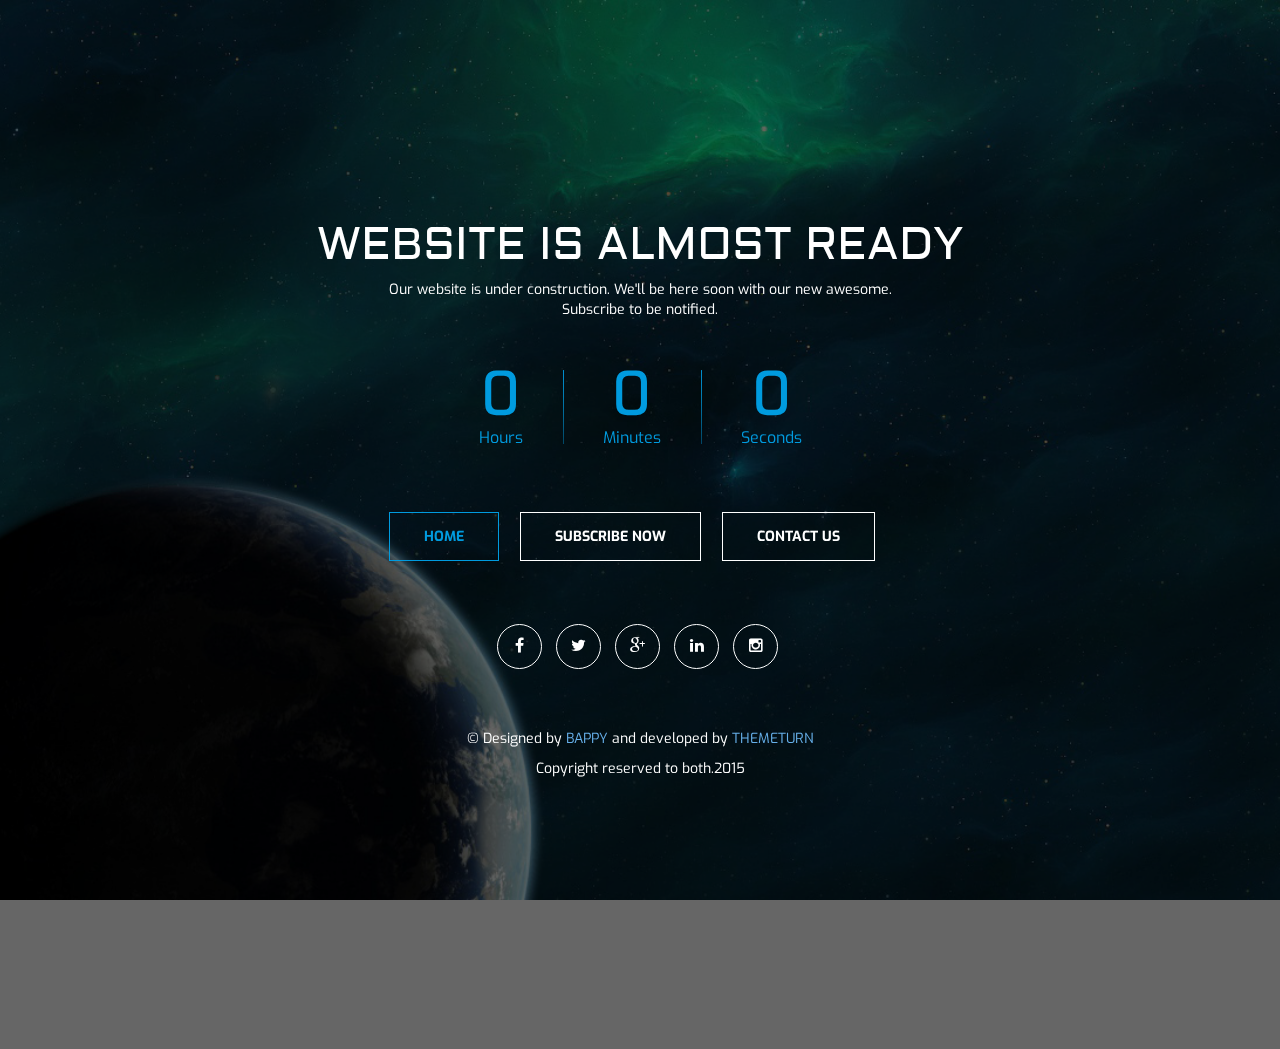
==== index.html @ 2881d331 "Initial Commit - Timer App" ====
<!DOCTYPE html>
<html lang="en">
  <head>
    <meta charset="utf-8">
    <meta http-equiv="X-UA-Compatible" content="IE=edge">
    
    <title>Timer-Coming soon page</title>

    <!-- Mobile Specific Metas
  ================================================== -->
    <meta name="viewport" content="width=device-width, initial-scale=1">

    
    <!-- CSS
  ================================================== -->
    <!-- Bootstrap -->
    <link href="assets/css/bootstrap.min.css" rel="stylesheet">
    <!-- FontAwesome -->
    <link rel="stylesheet" href="css/font-awesome.min.css">
    <!-- Animation -->
    <link rel="stylesheet" href="css/animate.css">
    <!-- Bxslider CSS -->
    <link rel="stylesheet" href="css/bxslider.css">
    <!-- Template styles-->
    <link rel="stylesheet" href="css/style.css">
    <!-- Responsive styles-->
    <link rel="stylesheet" href="css/responsive.css">

    <!-- HTML5 shim and Respond.js for IE8 support of HTML5 elements and media queries -->
    <!-- WARNING: Respond.js doesn't work if you view the page via file:// -->
    <!--[if lt IE 9]>
      <script src="https://oss.maxcdn.com/html5shiv/3.7.2/html5shiv.min.js"></script>
      <script src="https://oss.maxcdn.com/respond/1.4.2/respond.min.js"></script>
    <![endif]-->
  </head>
  <body>
    <div class="wrapper">
        <header id="header" class="parallax1">
            <div class="container">
                <div class="row ">
                    <div class="wrapper-inner text-center">
                        <div class="heading-content">
                            <h2 class="title wow bounceInLeft" >website is almost ready</h2>
                            <p class="wow bounceInRight" data-wow-delay=".3s">Our website  is under construction. We'll be here soon with our new awesome. <br> Subscribe to be notified.</p>
                       </div>
                        <!-- start timer, reference to js/countdown.js -->
                        <div id="timer" class=" wow flipInY"></div>
                        <!-- end timer -->
                        <div class="btn-container m60">
                             <a href="#" class="active wow fadeInLeft">home</a>
                             <a href="subscribe-form.html" class=" wow fadeInLeft">Subscribe now</a>
                            <a href="contact.html" class="wow fadeInRight">Contact us</a>
                        </div>
                        <ul class="list-inline socail-link">
                                <li><a href="#"><i class="fa fa-facebook wow fadeInRight" data-wow-delay=".2s"></i></a></li>
                                <li><a href="#"><i class="fa fa-twitter wow fadeInRight" data-wow-delay=".4s"></i></a></li>
                                <li><a href="#"><i class="fa fa-google-plus wow fadeInRight" data-wow-delay=".8s"></i></a></li>
                                <li><a href="#"><i class="fa fa-linkedin wow fadeInRight" data-wow-delay=".1s"></i></a></li>
                                <li><a href="#"><i class="fa fa-instagram wow fadeInRight" data-wow-delay="1.1s"></i></a></li>
                            </ul>
                       <div class="copyright text-center white">
                            <p>&copy; Designed by 
                                <a href="https://www.behance.net/towkirbappy" target="_blank">Bappy</a> and developed by 
                                <a href="https://www.behance.net/esrat91" target="_blank">Themeturn </a></p>
                            <p>Copyright reserved to both.2015 </p>
                        </div>
                    </div> <!-- wrapper-inner end -->
                </div> <!-- row end -->
            </div> <!-- container-fluid end -->
        </header>
    </div>

    <!-- jQuery (necessary for Bootstrap's JavaScript plugins) -->
    <script src="https://ajax.googleapis.com/ajax/libs/jquery/1.11.2/jquery.min.js"></script>
    <!-- Include all compiled plugins (below), or include individual files as needed -->
    <!-- Bootstrap jQuery -->
    <script src="assets/js/bootstrap.min.js"></script>
    <!-- initialize jQuery Library -->
    <script type="text/javascript" src="js/jquery.js"></script>
    <!-- Wow Animation -->
    <script type="text/javascript" src="js/wow.min.js"></script>
    <!-- Eeasing -->
    <script type="text/javascript" src="js/jquery.easing.1.3.js"></script>
    <!-- Counter -->
    <script type="text/javascript" src="js/countdown.js"></script>
    <!-- bxslider js -->
    <script src="js/jquery.bxslider.min.js"></script>
    <script src="js/jquery.backstretch.js"></script>
    <!-- Custom js -->
    <script type="text/javascript" src="js/custom.js"></script>
    <!-- Google Map API Key Source -->
    <script src="http://maps.google.com/maps/api/js?sensor=false"></script>

  </body>
</html>
---- css/bxslider.css ----
/**
 * BxSlider v4.1.2 - Fully loaded, responsive content slider
 * http://bxslider.com
 *
 * Written by: Steven Wanderski, 2014
 * http://stevenwanderski.com
 * (while drinking Belgian ales and listening to jazz)
 *
 * CEO and founder of bxCreative, LTD
 * http://bxcreative.com
 */


/** RESET AND LAYOUT
===================================*/

.bx-wrapper {
	position: relative;
	padding: 0;
	*zoom: 1;
}

.bx-wrapper img {
	max-width: 100%;
	display: block;
}

/** THEME
===================================*/

.bx-wrapper .bx-viewport {
	left: 0px;
	background: #fff;
	
	/*fix other elements on the page moving (on Chrome)*/
	-webkit-transform: translatez(0);
	-moz-transform: translatez(0);
    	-ms-transform: translatez(0);
    	-o-transform: translatez(0);
    	transform: translatez(0);
}

.bx-wrapper .bx-pager,
.bx-wrapper .bx-controls-auto {
	position: absolute;
	bottom: -30px;
	width: 100%;
}

/* LOADER */

.bx-wrapper .bx-loading {
	min-height: 50px;
	height: 100%;
	width: 100%;
	position: absolute;
	top: 0;
	left: 0;
	z-index: 2000;
}

/* PAGER */

.bx-wrapper .bx-pager {
	text-align: center;
	font-size: .85em;
	font-family: Arial;
	font-weight: bold;
	color: #666;
	padding-top: 20px;
}

.bx-wrapper .bx-pager .bx-pager-item,
.bx-wrapper .bx-controls-auto .bx-controls-auto-item {
	display: inline-block;
	*zoom: 1;
	*display: inline;
}

.bx-wrapper .bx-pager.bx-default-pager a {
	background: #666;
	text-indent: -9999px;
	display: block;
	width: 10px;
	height: 10px;
	margin: 0 5px;
	outline: 0;
	-moz-border-radius: 5px;
	-webkit-border-radius: 5px;
	border-radius: 5px;
}

.bx-wrapper .bx-pager.bx-default-pager a:hover,
.bx-wrapper .bx-pager.bx-default-pager a.active {
	background: #000;
}

/* DIRECTION CONTROLS (NEXT / PREV) */

.bx-wrapper .bx-prev {
	left: 10px;
	
}

.bx-wrapper .bx-next {
	right: 10px;
}

.bx-wrapper .bx-prev:hover {
	background-position: 0 0;
}

.bx-wrapper .bx-next:hover {
	background-position: -43px 0;
}

.bx-wrapper .bx-controls-direction a {
	position: absolute;
	top: 50%;
	margin-top: -16px;
	outline: 0;
	width: 32px;
	height: 32px;
	text-indent: -9999px;
	z-index: 9999;
}

.bx-wrapper .bx-controls-direction a.disabled {
	display: none;
}

/* AUTO CONTROLS (START / STOP) */

.bx-wrapper .bx-controls-auto {
	text-align: center;
}

.bx-wrapper .bx-controls-auto .bx-start {
	display: block;
	text-indent: -9999px;
	width: 10px;
	height: 11px;
	outline: 0;
	background: url(images/controls.html) -86px -11px no-repeat;
	margin: 0 3px;
}

.bx-wrapper .bx-controls-auto .bx-start:hover,
.bx-wrapper .bx-controls-auto .bx-start.active {
	background-position: -86px 0;
}

.bx-wrapper .bx-controls-auto .bx-stop {
	display: block;
	text-indent: -9999px;
	width: 9px;
	height: 11px;
	outline: 0;
	background: url(images/controls.html) -86px -44px no-repeat;
	margin: 0 3px;
}

.bx-wrapper .bx-controls-auto .bx-stop:hover,
.bx-wrapper .bx-controls-auto .bx-stop.active {
	background-position: -86px -33px;
}

/* PAGER WITH AUTO-CONTROLS HYBRID LAYOUT */

.bx-wrapper .bx-controls.bx-has-controls-auto.bx-has-pager .bx-pager {
	text-align: left;
	width: 80%;
}

.bx-wrapper .bx-controls.bx-has-controls-auto.bx-has-pager .bx-controls-auto {
	right: 0;
	width: 35px;
}

/* IMAGE CAPTIONS */

.bx-wrapper .bx-caption {
	position: absolute;
	bottom: 0;
	left: 0;
	background: #666\9;
	background: rgba(80, 80, 80, 0.75);
	width: 100%;
}

.bx-wrapper .bx-caption span {
	color: #fff;
	font-family: Arial;
	display: block;
	font-size: .85em;
	padding: 10px;
}
---- css/style.css ----
/*
	Template Name:  
	Author: Themeturn
	Author URI:
	Description: 
	Version: 1.0
*/



@import url(http://fonts.googleapis.com/css?family=Exo:400,700,100);

@import url(http://fonts.googleapis.com/css?family=Aldrich);




/* Global styles
================================================== */



body{
	border: 0;
	margin: 0;
	padding: 0;
	color: #333333;
	font-size: 14px;
	background: #fff;
	overflow-x: hidden !important;
	overflow-y: auto !important;
	width: 100%;
	height: 100%;
	position: relative;
}


a:link,
a:visited{
    text-decoration: none;
}


a:hover{
	text-decoration: none;
	color: #D95632;
	cursor: pointer;
}
a:visited{
	color:  #009bdf;
}

section{
	position: relative;
}

.no-padding{
	padding: 0;
}
a{
	font-family: 'Exo', sans-serif;
}


a:focus{
	outline: 0;
	color:  #009bdf;
	background: transparent;
}
.m15{
	margin: 15px 0px;
}
.m20{
	margin: 20px 0px;
}
.m40{
	margin: 40px 0px;
}
.m30{
	margin: 30px 0px;
}
.m50{
	margin: 50px 0px;
}
.m60{
	margin: 60px 0px;
}
.m70{
	margin: 70px 0px;
}
.m80{
	margin: 80px 0px;
}

.white{
	color: #fff;
}

/* Typography
================================================== */

body, p{
	font-family: 'Exo', sans-serif;
	font-weight: 400; 
	font-size: 14px;
	line-height: 20px;
}

h1, h2, h3, h4, h5, h6 {
	font-family: 'Aldrich', sans-serif;
}

h1{
    font-size: 36px;
    line-height: 48px;
}

h2{
    font-size: 32px;
    line-height: 40px;
    font-weight: 700;
}

h3{
    font-size: 24px;
    line-height: 32px;
    font-weight: 400;
}

h4{
    font-size: 18px;
    line-height: 20px;
    font-weight: 700;
}

h5{
    font-size: 14px;
    line-height: 24px;
}

/*BUTTON style
===========================*/

.btn-container a{
	border-radius: 0px;
	text-transform: uppercase;
	background: transparent;
	color: #fff;
	padding: 14px 34px;
	font-weight: 700;
	border: 1px solid#fff;
	line-height: 55px;
}
.btn-container a:hover,.btn-container a.active{
	color: #009bdf;
	background: transparent;
	border-color:#009bdf ;
	font-weight: 700;
}

.btn-primary{
	background: #009BDE;
	color: #fff;
	text-transform: uppercase;
	border-radius: 0px;
	font-weight: 700;
}

.btn-container a{
	margin-right: 17px;
}

.btn-container a.active{
	color:  #009bdf!important;
}


/*Main style
=======================================*/
#header{
	max-width: 100%;
	
}

.wrapper-inner{
	margin: 220px 0px 270px;
}
.wrapper{
	height: auto !important;
	min-height: 100%;
	background: rgba(0,0,0,0.6);
	width: 100%;
}

/*Home page styles
=================================*/

.title{
	font-weight: 400;
	color: #fff;
	font-size: 45px;
	line-height: 50px;
	text-transform: uppercase;
}
.heading-content p{
	font-weight: 400;
	color: #fff;
}
#timer{
	overflow:hidden;
	margin-top:50px;
}
p.time-text{
	padding:25px 0px 10px 0px;
	font-size:14px;
}


/* ==============================================
	Countdown
=============================================== */

.countdown_row {
	display: block;
}
.countdown_section {
	color: #009bdf;
	font-size: 16px;
	text-align: center;
	text-transform: capitalize;
	display:inline-block;
	padding:0px 40px;
	line-height: 12px;
	position: relative;
}
.countdown_section:after{
	position: absolute;
	content: "";
	height: 100%;
	width: 1px;
	background: url("../images/img.png");
	left: 0px;
	top: 0px;
}
.countdown_section:first-child:after {	
	background: transparent;
}
.countdown_amount {
	color: #009bdf;
	display: block;
	font-size: 60px;
	font-weight: 500;
	letter-spacing: normal;
	line-height: 50px;
}
.countdown_row{
	color:#222;
}




/*SUBSCRIBE PAGE
======================================================*/

.subscribe-form{
	width: 50%;
	margin: 0 auto;
}

.form-control{
	height: 53px;
	padding: 6px 12px;
	font-size: 14px;
	color: #fff;
	background: rgba(255,255,255,.1);
	-webkit-box-shadow: none;
	box-shadow: none;
	border-color: #66AFE9;
	border-radius: 0px;
	margin: 15px 0px;
}
.form-control:focus {
    border-color: #66AFE9;
    outline: 0px none;
    box-shadow: none;
}

.subscribe-form{
	position: relative;
}
.submit-input{
	position: absolute;
	right: 0px;
	top: 0px;
	padding: 15px 10px;
	border-color: #66AFE9;
}

.sub-title{
	color: #fff;
	font-size: 16px;
	width: 50%;
	margin: 0px auto;
	line-height: 34px;
}

.socail-link li a i{
	width: 45px;
	height: 45px;
	color: #fff;
	border: 1px solid#fff;
	border-radius: 100%;
	line-height: 41px;
	font-size: 16px;
}
.socail-link li a .fa-facebook:hover{
	color: #2C378A;
	border-color: #2C378A;
}
.socail-link li a .fa-twitter:hover{
	color: #14B2F9;
	border-color: #14B2F9;
}
.socail-link li a .fa-google-plus:hover{
	color: #D13D2F;
	border-color: #D13D2F;
}
.socail-link li a .fa-linkedin:hover{
	color: #006DC0;
	border-color: #006DC0;
}
.socail-link li a .fa-instagram:hover{
	color: #517FA3;
	border-color: #517FA3;
}



/*Contact page
==================================*/

.contact-inner{
	width: 70%;
	margin: 0 auto;
}
.copyright{
	margin: 60px 0px 0px 0px;
}
.copyright a{
	color: #66AFE9;
	text-transform: uppercase;
}
.submit{
	margin-top: 20px ;
}


/*PLACEHolder
=========================================*/

::-webkit-input-placeholder {
   text-transform: uppercase;
}

:-moz-placeholder { /* Firefox 18- */
   text-transform: uppercase;
}

::-moz-placeholder {  /* Firefox 19+ */
   text-transform: uppercase;
}

:-ms-input-placeholder {  
   text-transform: uppercase;
}
---- css/responsive.css ----
/* Responsive styles
================================================== */

/* Large Devices, Wide Screens */
@media (min-width : 1200px) {
	.dropdown i{
		display: none;
	}
}


/* Medium Devices, Desktops */
@media (min-width : 992px) {

}

/* Small Devices, Tablets */
@media (min-width : 768px) and (max-width: 991px) {


}

/* Small Devices Potrait */
@media (max-width : 767px){

	
}

/* Extra Small Devices, Phones */ 
@media (max-width : 479px) {

		

}

/* Custom, iPhone Retina */ 
@media (min-width : 320px) and (max-width: 478px)  {




	

}
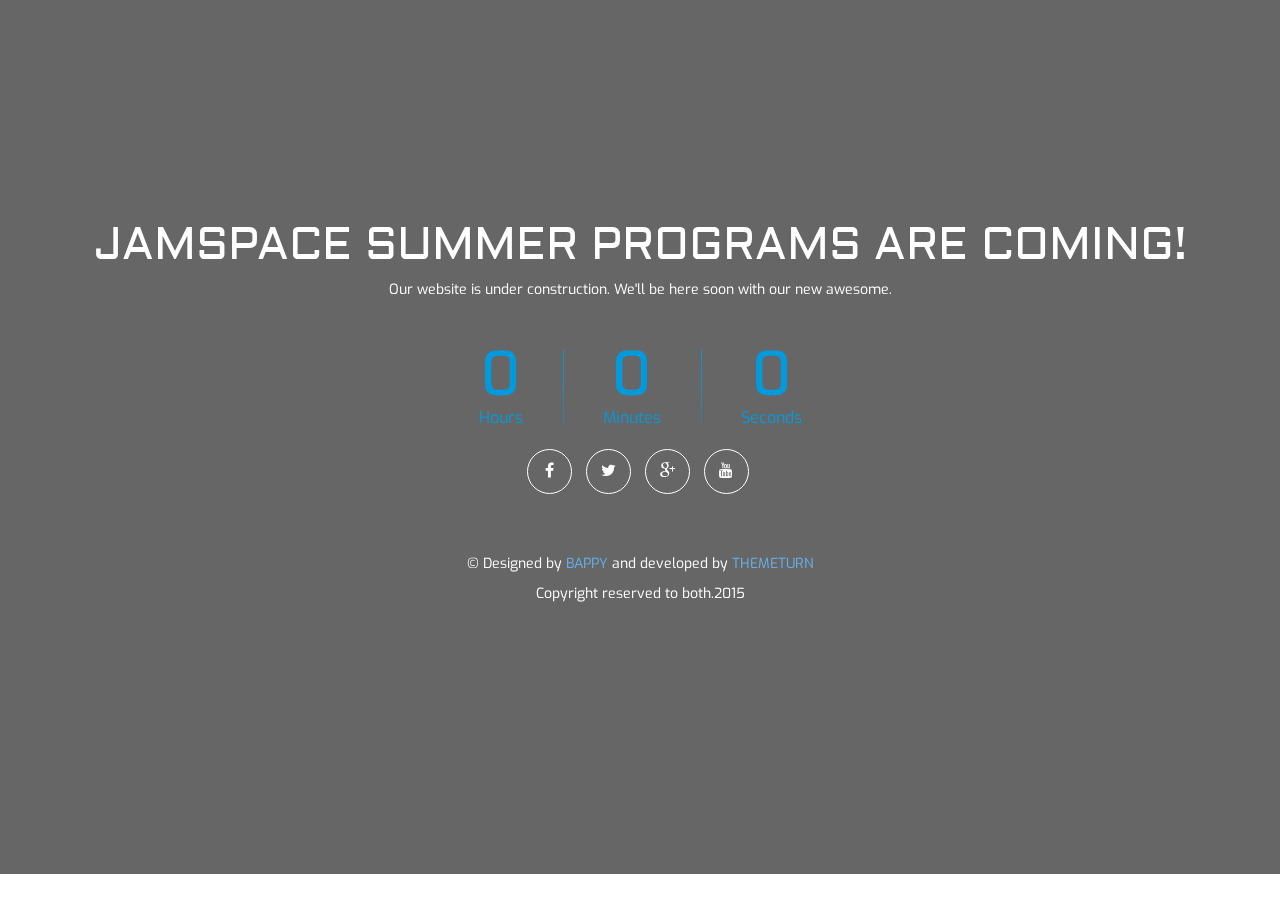
==== commit 687f0b70: "Updated photos, links, removed subscribe  and contact option for the moment.  Ready to go live for J" ====
--- a/index.html
+++ b/index.html
@@ -4,7 +4,7 @@
     <meta charset="utf-8">
     <meta http-equiv="X-UA-Compatible" content="IE=edge">
     
-    <title>Timer-Coming soon page</title>
+    <title>JamSpace Coming Soon!</title>
 
     <!-- Mobile Specific Metas
   ================================================== -->
@@ -40,23 +40,24 @@
                 <div class="row ">
                     <div class="wrapper-inner text-center">
                         <div class="heading-content">
-                            <h2 class="title wow bounceInLeft" >website is almost ready</h2>
-                            <p class="wow bounceInRight" data-wow-delay=".3s">Our website  is under construction. We'll be here soon with our new awesome. <br> Subscribe to be notified.</p>
+                            <h2 class="title wow bounceInLeft" >jamspace summer programs are coming!</h2>
+                            <p class="wow bounceInRight" data-wow-delay=".3s">Our website  is under construction. We'll be here soon with our new awesome. <br> </p>
                        </div>
                         <!-- start timer, reference to js/countdown.js -->
                         <div id="timer" class=" wow flipInY"></div>
                         <!-- end timer -->
-                        <div class="btn-container m60">
+                        <!-- <div class="btn-container m60">
                              <a href="#" class="active wow fadeInLeft">home</a>
                              <a href="subscribe-form.html" class=" wow fadeInLeft">Subscribe now</a>
                             <a href="contact.html" class="wow fadeInRight">Contact us</a>
-                        </div>
+                        </div> --><br>
                         <ul class="list-inline socail-link">
-                                <li><a href="#"><i class="fa fa-facebook wow fadeInRight" data-wow-delay=".2s"></i></a></li>
-                                <li><a href="#"><i class="fa fa-twitter wow fadeInRight" data-wow-delay=".4s"></i></a></li>
-                                <li><a href="#"><i class="fa fa-google-plus wow fadeInRight" data-wow-delay=".8s"></i></a></li>
-                                <li><a href="#"><i class="fa fa-linkedin wow fadeInRight" data-wow-delay=".1s"></i></a></li>
-                                <li><a href="#"><i class="fa fa-instagram wow fadeInRight" data-wow-delay="1.1s"></i></a></li>
+                                <li><a href="https://www.facebook.com/jamspacemusic" target="_blank"><i class="fa fa-facebook wow fadeInRight" data-wow-delay=".2s"></i></a></li>
+                                <li><a href="https://twitter.com/jamspacemusic" target="_blank"><i class="fa fa-twitter wow fadeInRight" data-wow-delay=".4s"></i></a></li>
+                                <li><a href="https://plus.google.com/u/0/104232937366325959208/posts" target="_blank"><i class="fa fa-google-plus wow fadeInRight" data-wow-delay=".8s"></i></a></li>
+                                <li><a href="https://www.youtube.com/channel/UCse2Dyi0peNbxQzinrsS1nQ" target="_blank"><i class="fa fa-youtube wow fadeInRight" data-wow-delay=".8s"></i></a></li>
+                               <!--  <li><a href="#"><i class="fa fa-linkedin wow fadeInRight" data-wow-delay=".1s"></i></a></li> -->
+                                <!-- <li><a href="#"><i class="fa fa-instagram wow fadeInRight" data-wow-delay="1.1s"></i></a></li> -->
                             </ul>
                        <div class="copyright text-center white">
                             <p>&copy; Designed by 
--- a/css/style.css
+++ b/css/style.css
@@ -326,6 +326,10 @@
 	color: #D13D2F;
 	border-color: #D13D2F;
 }
+.socail-link li a .fa-youtube:hover{
+	color: #cd201f;
+	border-color: #cd201f;
+}
 .socail-link li a .fa-linkedin:hover{
 	color: #006DC0;
 	border-color: #006DC0;
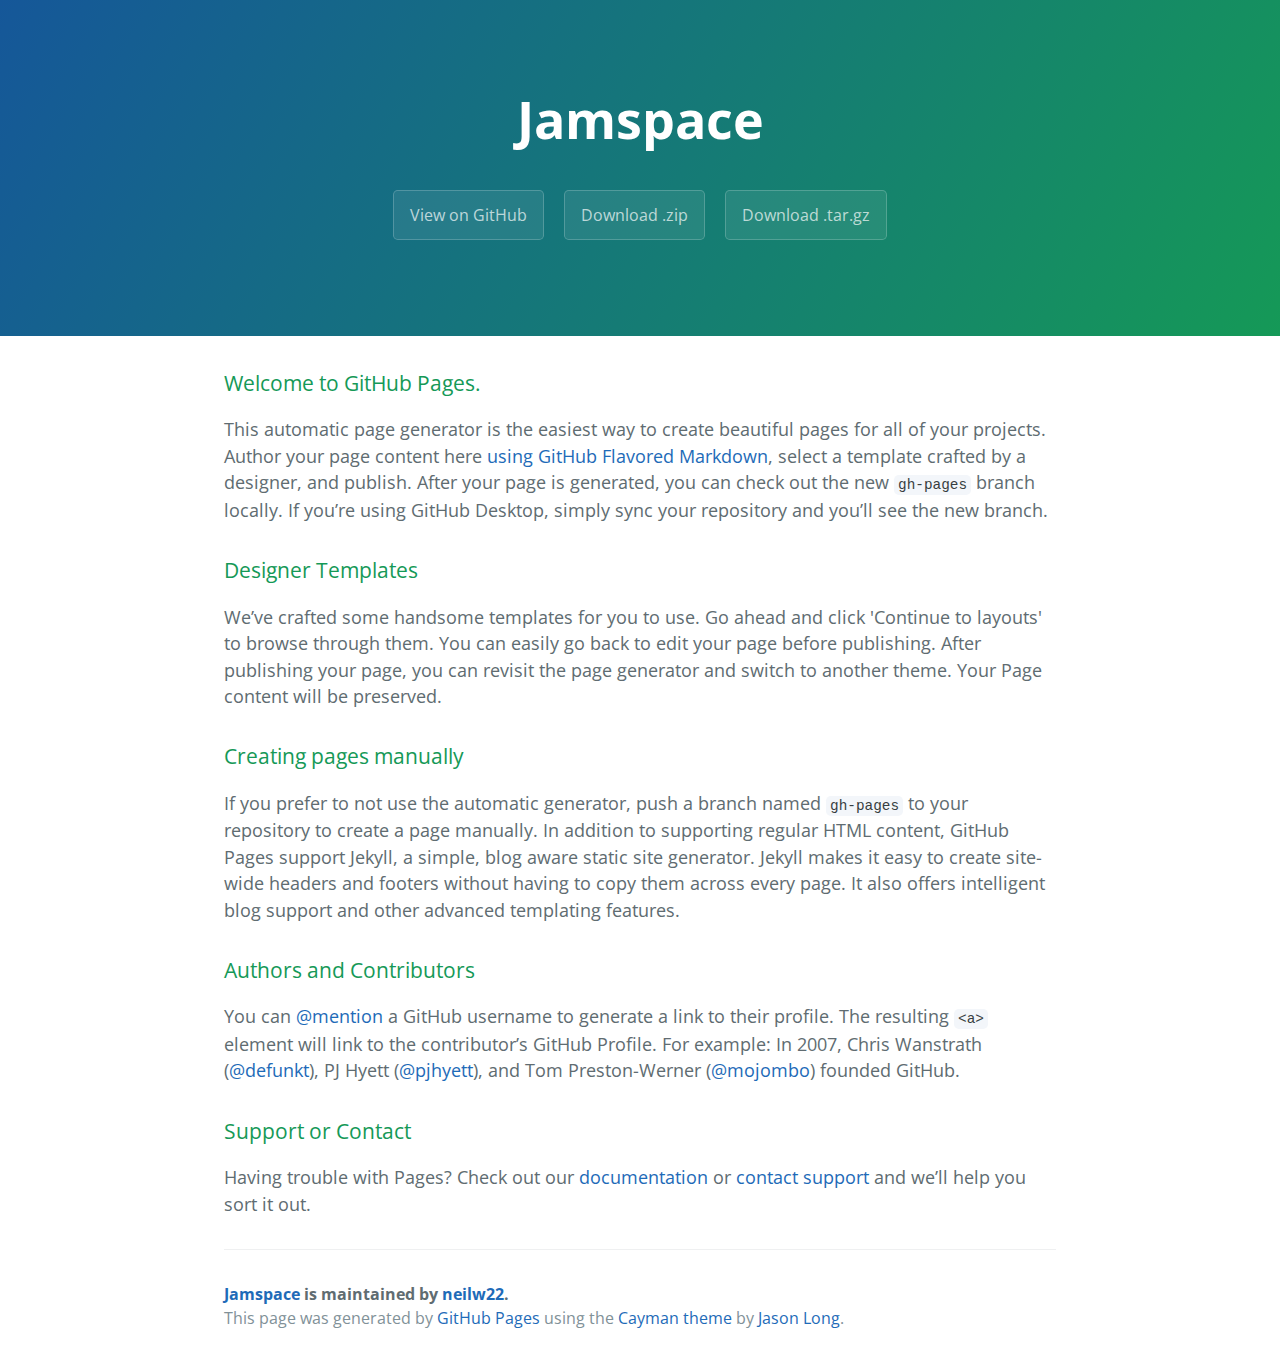
==== commit 03f1ccdc: "Create gh-pages branch via GitHub" ====
--- a/index.html
+++ b/index.html
@@ -1,96 +1,57 @@
-<!DOCTYPE html>
-<html lang="en">
-  <head>
-    <meta charset="utf-8">
-    <meta http-equiv="X-UA-Compatible" content="IE=edge">
-    
-    <title>JamSpace Coming Soon!</title>
-
-    <!-- Mobile Specific Metas
-  ================================================== -->
-    <meta name="viewport" content="width=device-width, initial-scale=1">
-
-    
-    <!-- CSS
-  ================================================== -->
-    <!-- Bootstrap -->
-    <link href="assets/css/bootstrap.min.css" rel="stylesheet">
-    <!-- FontAwesome -->
-    <link rel="stylesheet" href="css/font-awesome.min.css">
-    <!-- Animation -->
-    <link rel="stylesheet" href="css/animate.css">
-    <!-- Bxslider CSS -->
-    <link rel="stylesheet" href="css/bxslider.css">
-    <!-- Template styles-->
-    <link rel="stylesheet" href="css/style.css">
-    <!-- Responsive styles-->
-    <link rel="stylesheet" href="css/responsive.css">
-
-    <!-- HTML5 shim and Respond.js for IE8 support of HTML5 elements and media queries -->
-    <!-- WARNING: Respond.js doesn't work if you view the page via file:// -->
-    <!--[if lt IE 9]>
-      <script src="https://oss.maxcdn.com/html5shiv/3.7.2/html5shiv.min.js"></script>
-      <script src="https://oss.maxcdn.com/respond/1.4.2/respond.min.js"></script>
-    <![endif]-->
-  </head>
-  <body>
-    <div class="wrapper">
-        <header id="header" class="parallax1">
-            <div class="container">
-                <div class="row ">
-                    <div class="wrapper-inner text-center">
-                        <div class="heading-content">
-                            <h2 class="title wow bounceInLeft" >jamspace summer programs are coming!</h2>
-                            <p class="wow bounceInRight" data-wow-delay=".3s">Our website  is under construction. We'll be here soon with our new awesome. <br> </p>
-                       </div>
-                        <!-- start timer, reference to js/countdown.js -->
-                        <div id="timer" class=" wow flipInY"></div>
-                        <!-- end timer -->
-                        <!-- <div class="btn-container m60">
-                             <a href="#" class="active wow fadeInLeft">home</a>
-                             <a href="subscribe-form.html" class=" wow fadeInLeft">Subscribe now</a>
-                            <a href="contact.html" class="wow fadeInRight">Contact us</a>
-                        </div> --><br>
-                        <ul class="list-inline socail-link">
-                                <li><a href="https://www.facebook.com/jamspacemusic" target="_blank"><i class="fa fa-facebook wow fadeInRight" data-wow-delay=".2s"></i></a></li>
-                                <li><a href="https://twitter.com/jamspacemusic" target="_blank"><i class="fa fa-twitter wow fadeInRight" data-wow-delay=".4s"></i></a></li>
-                                <li><a href="https://plus.google.com/u/0/104232937366325959208/posts" target="_blank"><i class="fa fa-google-plus wow fadeInRight" data-wow-delay=".8s"></i></a></li>
-                                <li><a href="https://www.youtube.com/channel/UCse2Dyi0peNbxQzinrsS1nQ" target="_blank"><i class="fa fa-youtube wow fadeInRight" data-wow-delay=".8s"></i></a></li>
-                               <!--  <li><a href="#"><i class="fa fa-linkedin wow fadeInRight" data-wow-delay=".1s"></i></a></li> -->
-                                <!-- <li><a href="#"><i class="fa fa-instagram wow fadeInRight" data-wow-delay="1.1s"></i></a></li> -->
-                            </ul>
-                       <div class="copyright text-center white">
-                            <p>&copy; Designed by 
-                                <a href="https://www.behance.net/towkirbappy" target="_blank">Bappy</a> and developed by 
-                                <a href="https://www.behance.net/esrat91" target="_blank">Themeturn </a></p>
-                            <p>Copyright reserved to both.2015 </p>
-                        </div>
-                    </div> <!-- wrapper-inner end -->
-                </div> <!-- row end -->
-            </div> <!-- container-fluid end -->
-        </header>
-    </div>
-
-    <!-- jQuery (necessary for Bootstrap's JavaScript plugins) -->
-    <script src="https://ajax.googleapis.com/ajax/libs/jquery/1.11.2/jquery.min.js"></script>
-    <!-- Include all compiled plugins (below), or include individual files as needed -->
-    <!-- Bootstrap jQuery -->
-    <script src="assets/js/bootstrap.min.js"></script>
-    <!-- initialize jQuery Library -->
-    <script type="text/javascript" src="js/jquery.js"></script>
-    <!-- Wow Animation -->
-    <script type="text/javascript" src="js/wow.min.js"></script>
-    <!-- Eeasing -->
-    <script type="text/javascript" src="js/jquery.easing.1.3.js"></script>
-    <!-- Counter -->
-    <script type="text/javascript" src="js/countdown.js"></script>
-    <!-- bxslider js -->
-    <script src="js/jquery.bxslider.min.js"></script>
-    <script src="js/jquery.backstretch.js"></script>
-    <!-- Custom js -->
-    <script type="text/javascript" src="js/custom.js"></script>
-    <!-- Google Map API Key Source -->
-    <script src="http://maps.google.com/maps/api/js?sensor=false"></script>
-
-  </body>
-</html>+<!DOCTYPE html>
+<html lang="en-us">
+  <head>
+    <meta charset="UTF-8">
+    <title>Jamspace by neilw22</title>
+    <meta name="viewport" content="width=device-width, initial-scale=1">
+    <link rel="stylesheet" type="text/css" href="stylesheets/normalize.css" media="screen">
+    <link href='https://fonts.googleapis.com/css?family=Open+Sans:400,700' rel='stylesheet' type='text/css'>
+    <link rel="stylesheet" type="text/css" href="stylesheets/stylesheet.css" media="screen">
+    <link rel="stylesheet" type="text/css" href="stylesheets/github-light.css" media="screen">
+  </head>
+  <body>
+    <section class="page-header">
+      <h1 class="project-name">Jamspace</h1>
+      <h2 class="project-tagline"></h2>
+      <a href="https://github.com/neilw22/Jamspace" class="btn">View on GitHub</a>
+      <a href="https://github.com/neilw22/Jamspace/zipball/master" class="btn">Download .zip</a>
+      <a href="https://github.com/neilw22/Jamspace/tarball/master" class="btn">Download .tar.gz</a>
+    </section>
+
+    <section class="main-content">
+      <h3>
+<a id="welcome-to-github-pages" class="anchor" href="#welcome-to-github-pages" aria-hidden="true"><span aria-hidden="true" class="octicon octicon-link"></span></a>Welcome to GitHub Pages.</h3>
+
+<p>This automatic page generator is the easiest way to create beautiful pages for all of your projects. Author your page content here <a href="https://guides.github.com/features/mastering-markdown/">using GitHub Flavored Markdown</a>, select a template crafted by a designer, and publish. After your page is generated, you can check out the new <code>gh-pages</code> branch locally. If you’re using GitHub Desktop, simply sync your repository and you’ll see the new branch.</p>
+
+<h3>
+<a id="designer-templates" class="anchor" href="#designer-templates" aria-hidden="true"><span aria-hidden="true" class="octicon octicon-link"></span></a>Designer Templates</h3>
+
+<p>We’ve crafted some handsome templates for you to use. Go ahead and click 'Continue to layouts' to browse through them. You can easily go back to edit your page before publishing. After publishing your page, you can revisit the page generator and switch to another theme. Your Page content will be preserved.</p>
+
+<h3>
+<a id="creating-pages-manually" class="anchor" href="#creating-pages-manually" aria-hidden="true"><span aria-hidden="true" class="octicon octicon-link"></span></a>Creating pages manually</h3>
+
+<p>If you prefer to not use the automatic generator, push a branch named <code>gh-pages</code> to your repository to create a page manually. In addition to supporting regular HTML content, GitHub Pages support Jekyll, a simple, blog aware static site generator. Jekyll makes it easy to create site-wide headers and footers without having to copy them across every page. It also offers intelligent blog support and other advanced templating features.</p>
+
+<h3>
+<a id="authors-and-contributors" class="anchor" href="#authors-and-contributors" aria-hidden="true"><span aria-hidden="true" class="octicon octicon-link"></span></a>Authors and Contributors</h3>
+
+<p>You can <a href="https://github.com/blog/821" class="user-mention">@mention</a> a GitHub username to generate a link to their profile. The resulting <code>&lt;a&gt;</code> element will link to the contributor’s GitHub Profile. For example: In 2007, Chris Wanstrath (<a href="https://github.com/defunkt" class="user-mention">@defunkt</a>), PJ Hyett (<a href="https://github.com/pjhyett" class="user-mention">@pjhyett</a>), and Tom Preston-Werner (<a href="https://github.com/mojombo" class="user-mention">@mojombo</a>) founded GitHub.</p>
+
+<h3>
+<a id="support-or-contact" class="anchor" href="#support-or-contact" aria-hidden="true"><span aria-hidden="true" class="octicon octicon-link"></span></a>Support or Contact</h3>
+
+<p>Having trouble with Pages? Check out our <a href="https://help.github.com/pages">documentation</a> or <a href="https://github.com/contact">contact support</a> and we’ll help you sort it out.</p>
+
+      <footer class="site-footer">
+        <span class="site-footer-owner"><a href="https://github.com/neilw22/Jamspace">Jamspace</a> is maintained by <a href="https://github.com/neilw22">neilw22</a>.</span>
+
+        <span class="site-footer-credits">This page was generated by <a href="https://pages.github.com">GitHub Pages</a> using the <a href="https://github.com/jasonlong/cayman-theme">Cayman theme</a> by <a href="https://twitter.com/jasonlong">Jason Long</a>.</span>
+      </footer>
+
+    </section>
+
+  
+  </body>
+</html>
--- a/stylesheets/stylesheet.css
+++ b/stylesheets/stylesheet.css
@@ -0,0 +1,245 @@
+* {
+  box-sizing: border-box; }
+
+body {
+  padding: 0;
+  margin: 0;
+  font-family: "Open Sans", "Helvetica Neue", Helvetica, Arial, sans-serif;
+  font-size: 16px;
+  line-height: 1.5;
+  color: #606c71; }
+
+a {
+  color: #1e6bb8;
+  text-decoration: none; }
+  a:hover {
+    text-decoration: underline; }
+
+.btn {
+  display: inline-block;
+  margin-bottom: 1rem;
+  color: rgba(255, 255, 255, 0.7);
+  background-color: rgba(255, 255, 255, 0.08);
+  border-color: rgba(255, 255, 255, 0.2);
+  border-style: solid;
+  border-width: 1px;
+  border-radius: 0.3rem;
+  transition: color 0.2s, background-color 0.2s, border-color 0.2s; }
+  .btn + .btn {
+    margin-left: 1rem; }
+
+.btn:hover {
+  color: rgba(255, 255, 255, 0.8);
+  text-decoration: none;
+  background-color: rgba(255, 255, 255, 0.2);
+  border-color: rgba(255, 255, 255, 0.3); }
+
+@media screen and (min-width: 64em) {
+  .btn {
+    padding: 0.75rem 1rem; } }
+
+@media screen and (min-width: 42em) and (max-width: 64em) {
+  .btn {
+    padding: 0.6rem 0.9rem;
+    font-size: 0.9rem; } }
+
+@media screen and (max-width: 42em) {
+  .btn {
+    display: block;
+    width: 100%;
+    padding: 0.75rem;
+    font-size: 0.9rem; }
+    .btn + .btn {
+      margin-top: 1rem;
+      margin-left: 0; } }
+
+.page-header {
+  color: #fff;
+  text-align: center;
+  background-color: #159957;
+  background-image: linear-gradient(120deg, #155799, #159957); }
+
+@media screen and (min-width: 64em) {
+  .page-header {
+    padding: 5rem 6rem; } }
+
+@media screen and (min-width: 42em) and (max-width: 64em) {
+  .page-header {
+    padding: 3rem 4rem; } }
+
+@media screen and (max-width: 42em) {
+  .page-header {
+    padding: 2rem 1rem; } }
+
+.project-name {
+  margin-top: 0;
+  margin-bottom: 0.1rem; }
+
+@media screen and (min-width: 64em) {
+  .project-name {
+    font-size: 3.25rem; } }
+
+@media screen and (min-width: 42em) and (max-width: 64em) {
+  .project-name {
+    font-size: 2.25rem; } }
+
+@media screen and (max-width: 42em) {
+  .project-name {
+    font-size: 1.75rem; } }
+
+.project-tagline {
+  margin-bottom: 2rem;
+  font-weight: normal;
+  opacity: 0.7; }
+
+@media screen and (min-width: 64em) {
+  .project-tagline {
+    font-size: 1.25rem; } }
+
+@media screen and (min-width: 42em) and (max-width: 64em) {
+  .project-tagline {
+    font-size: 1.15rem; } }
+
+@media screen and (max-width: 42em) {
+  .project-tagline {
+    font-size: 1rem; } }
+
+.main-content :first-child {
+  margin-top: 0; }
+.main-content img {
+  max-width: 100%; }
+.main-content h1, .main-content h2, .main-content h3, .main-content h4, .main-content h5, .main-content h6 {
+  margin-top: 2rem;
+  margin-bottom: 1rem;
+  font-weight: normal;
+  color: #159957; }
+.main-content p {
+  margin-bottom: 1em; }
+.main-content code {
+  padding: 2px 4px;
+  font-family: Consolas, "Liberation Mono", Menlo, Courier, monospace;
+  font-size: 0.9rem;
+  color: #383e41;
+  background-color: #f3f6fa;
+  border-radius: 0.3rem; }
+.main-content pre {
+  padding: 0.8rem;
+  margin-top: 0;
+  margin-bottom: 1rem;
+  font: 1rem Consolas, "Liberation Mono", Menlo, Courier, monospace;
+  color: #567482;
+  word-wrap: normal;
+  background-color: #f3f6fa;
+  border: solid 1px #dce6f0;
+  border-radius: 0.3rem; }
+  .main-content pre > code {
+    padding: 0;
+    margin: 0;
+    font-size: 0.9rem;
+    color: #567482;
+    word-break: normal;
+    white-space: pre;
+    background: transparent;
+    border: 0; }
+.main-content .highlight {
+  margin-bottom: 1rem; }
+  .main-content .highlight pre {
+    margin-bottom: 0;
+    word-break: normal; }
+.main-content .highlight pre, .main-content pre {
+  padding: 0.8rem;
+  overflow: auto;
+  font-size: 0.9rem;
+  line-height: 1.45;
+  border-radius: 0.3rem; }
+.main-content pre code, .main-content pre tt {
+  display: inline;
+  max-width: initial;
+  padding: 0;
+  margin: 0;
+  overflow: initial;
+  line-height: inherit;
+  word-wrap: normal;
+  background-color: transparent;
+  border: 0; }
+  .main-content pre code:before, .main-content pre code:after, .main-content pre tt:before, .main-content pre tt:after {
+    content: normal; }
+.main-content ul, .main-content ol {
+  margin-top: 0; }
+.main-content blockquote {
+  padding: 0 1rem;
+  margin-left: 0;
+  color: #819198;
+  border-left: 0.3rem solid #dce6f0; }
+  .main-content blockquote > :first-child {
+    margin-top: 0; }
+  .main-content blockquote > :last-child {
+    margin-bottom: 0; }
+.main-content table {
+  display: block;
+  width: 100%;
+  overflow: auto;
+  word-break: normal;
+  word-break: keep-all; }
+  .main-content table th {
+    font-weight: bold; }
+  .main-content table th, .main-content table td {
+    padding: 0.5rem 1rem;
+    border: 1px solid #e9ebec; }
+.main-content dl {
+  padding: 0; }
+  .main-content dl dt {
+    padding: 0;
+    margin-top: 1rem;
+    font-size: 1rem;
+    font-weight: bold; }
+  .main-content dl dd {
+    padding: 0;
+    margin-bottom: 1rem; }
+.main-content hr {
+  height: 2px;
+  padding: 0;
+  margin: 1rem 0;
+  background-color: #eff0f1;
+  border: 0; }
+
+@media screen and (min-width: 64em) {
+  .main-content {
+    max-width: 64rem;
+    padding: 2rem 6rem;
+    margin: 0 auto;
+    font-size: 1.1rem; } }
+
+@media screen and (min-width: 42em) and (max-width: 64em) {
+  .main-content {
+    padding: 2rem 4rem;
+    font-size: 1.1rem; } }
+
+@media screen and (max-width: 42em) {
+  .main-content {
+    padding: 2rem 1rem;
+    font-size: 1rem; } }
+
+.site-footer {
+  padding-top: 2rem;
+  margin-top: 2rem;
+  border-top: solid 1px #eff0f1; }
+
+.site-footer-owner {
+  display: block;
+  font-weight: bold; }
+
+.site-footer-credits {
+  color: #819198; }
+
+@media screen and (min-width: 64em) {
+  .site-footer {
+    font-size: 1rem; } }
+
+@media screen and (min-width: 42em) and (max-width: 64em) {
+  .site-footer {
+    font-size: 1rem; } }
+
+@media screen and (max-width: 42em) {
+  .site-footer {
+    font-size: 0.9rem; } }
--- a/stylesheets/github-light.css
+++ b/stylesheets/github-light.css
@@ -0,0 +1,116 @@
+/*
+   Copyright 2014 GitHub Inc.
+
+   Licensed under the Apache License, Version 2.0 (the "License");
+   you may not use this file except in compliance with the License.
+   You may obtain a copy of the License at
+
+       http://www.apache.org/licenses/LICENSE-2.0
+
+   Unless required by applicable law or agreed to in writing, software
+   distributed under the License is distributed on an "AS IS" BASIS,
+   WITHOUT WARRANTIES OR CONDITIONS OF ANY KIND, either express or implied.
+   See the License for the specific language governing permissions and
+   limitations under the License.
+
+*/
+
+.pl-c /* comment */ {
+  color: #969896;
+}
+
+.pl-c1      /* constant, markup.raw, meta.diff.header, meta.module-reference, meta.property-name, support, support.constant, support.variable, variable.other.constant */,
+.pl-s .pl-v /* string variable */ {
+  color: #0086b3;
+}
+
+.pl-e  /* entity */,
+.pl-en /* entity.name */ {
+  color: #795da3;
+}
+
+.pl-s .pl-s1 /* string source */,
+.pl-smi      /* storage.modifier.import, storage.modifier.package, storage.type.java, variable.other, variable.parameter.function */ {
+  color: #333;
+}
+
+.pl-ent /* entity.name.tag */ {
+  color: #63a35c;
+}
+
+.pl-k /* keyword, storage, storage.type */ {
+  color: #a71d5d;
+}
+
+.pl-pds              /* punctuation.definition.string, string.regexp.character-class */,
+.pl-s                /* string */,
+.pl-s .pl-pse .pl-s1 /* string punctuation.section.embedded source */,
+.pl-sr               /* string.regexp */,
+.pl-sr .pl-cce       /* string.regexp constant.character.escape */,
+.pl-sr .pl-sra       /* string.regexp string.regexp.arbitrary-repitition */,
+.pl-sr .pl-sre       /* string.regexp source.ruby.embedded */ {
+  color: #183691;
+}
+
+.pl-v /* variable */ {
+  color: #ed6a43;
+}
+
+.pl-id /* invalid.deprecated */ {
+  color: #b52a1d;
+}
+
+.pl-ii /* invalid.illegal */ {
+  background-color: #b52a1d;
+  color: #f8f8f8;
+}
+
+.pl-sr .pl-cce /* string.regexp constant.character.escape */ {
+  color: #63a35c;
+  font-weight: bold;
+}
+
+.pl-ml /* markup.list */ {
+  color: #693a17;
+}
+
+.pl-mh        /* markup.heading */,
+.pl-mh .pl-en /* markup.heading entity.name */,
+.pl-ms        /* meta.separator */ {
+  color: #1d3e81;
+  font-weight: bold;
+}
+
+.pl-mq /* markup.quote */ {
+  color: #008080;
+}
+
+.pl-mi /* markup.italic */ {
+  color: #333;
+  font-style: italic;
+}
+
+.pl-mb /* markup.bold */ {
+  color: #333;
+  font-weight: bold;
+}
+
+.pl-md /* markup.deleted, meta.diff.header.from-file */ {
+  background-color: #ffecec;
+  color: #bd2c00;
+}
+
+.pl-mi1 /* markup.inserted, meta.diff.header.to-file */ {
+  background-color: #eaffea;
+  color: #55a532;
+}
+
+.pl-mdr /* meta.diff.range */ {
+  color: #795da3;
+  font-weight: bold;
+}
+
+.pl-mo /* meta.output */ {
+  color: #1d3e81;
+}
+
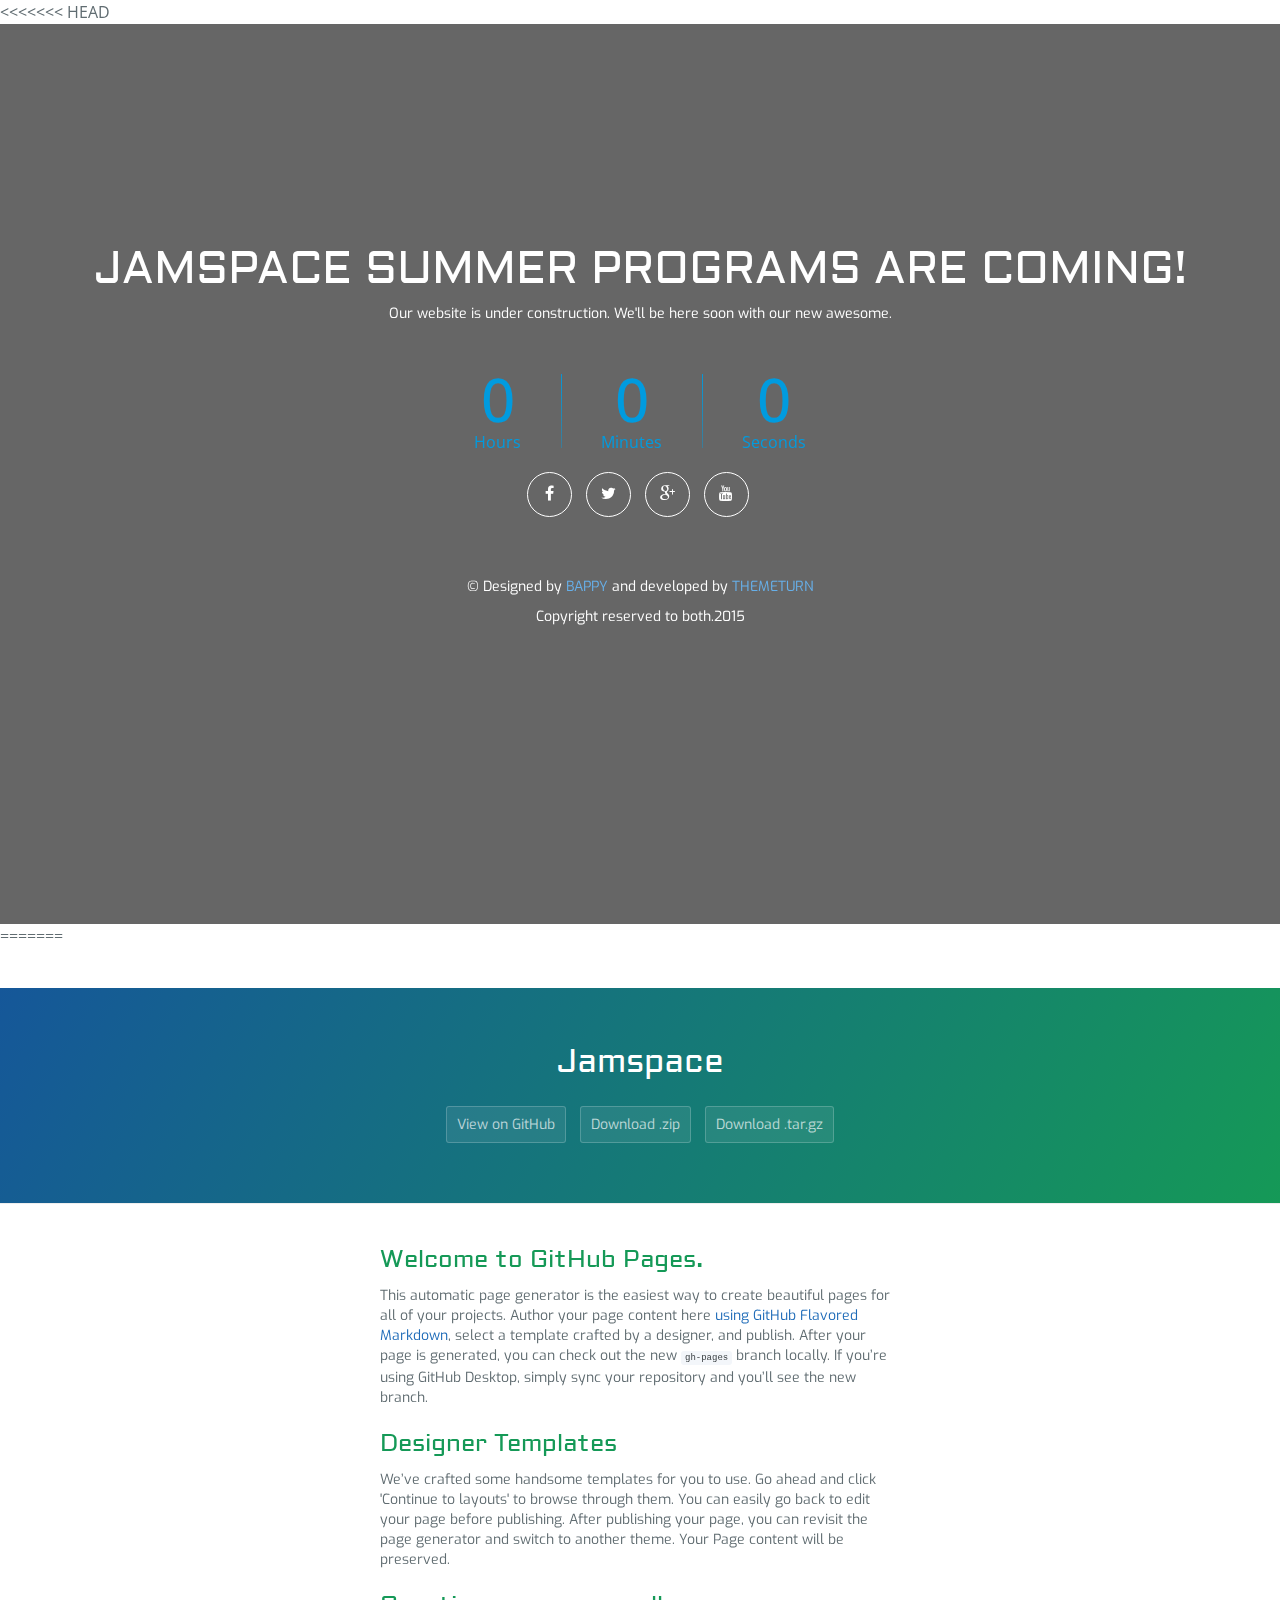
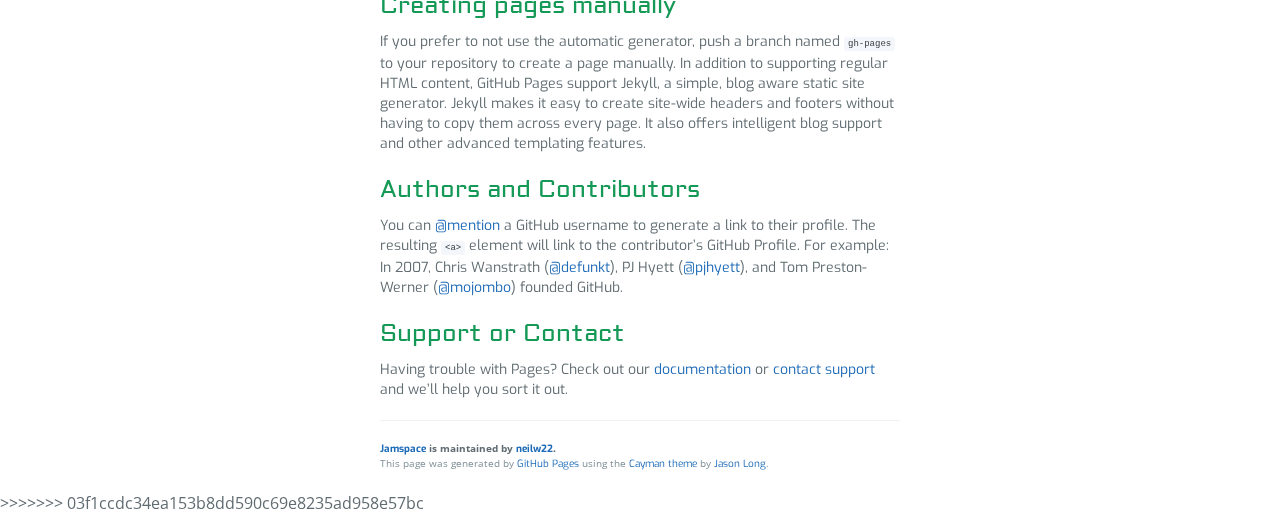
==== commit e72b6d5b: "Jan 21" ====
--- a/index.html
+++ b/index.html
@@ -1,3 +1,101 @@
+<<<<<<< HEAD
+<!DOCTYPE html>
+<html lang="en">
+  <head>
+    <meta charset="utf-8">
+    <meta http-equiv="X-UA-Compatible" content="IE=edge">
+    
+    <title>JamSpace Coming Soon!</title>
+
+    <!-- Mobile Specific Metas
+  ================================================== -->
+    <meta name="viewport" content="width=device-width, initial-scale=1">
+
+    
+    <!-- CSS
+  ================================================== -->
+    <!-- Bootstrap -->
+    <link href="assets/css/bootstrap.min.css" rel="stylesheet">
+    <!-- FontAwesome -->
+    <link rel="stylesheet" href="css/font-awesome.min.css">
+    <!-- Animation -->
+    <link rel="stylesheet" href="css/animate.css">
+    <!-- Bxslider CSS -->
+    <link rel="stylesheet" href="css/bxslider.css">
+    <!-- Template styles-->
+    <link rel="stylesheet" href="css/style.css">
+    <!-- Responsive styles-->
+    <link rel="stylesheet" href="css/responsive.css">
+
+    <!-- HTML5 shim and Respond.js for IE8 support of HTML5 elements and media queries -->
+    <!-- WARNING: Respond.js doesn't work if you view the page via file:// -->
+    <!--[if lt IE 9]>
+      <script src="https://oss.maxcdn.com/html5shiv/3.7.2/html5shiv.min.js"></script>
+      <script src="https://oss.maxcdn.com/respond/1.4.2/respond.min.js"></script>
+    <![endif]-->
+  </head>
+  <body>
+    <div class="wrapper">
+        <header id="header" class="parallax1">
+            <div class="container">
+                <div class="row ">
+                    <div class="wrapper-inner text-center">
+                        <div class="heading-content">
+                            <h2 class="title wow bounceInLeft" >jamspace summer programs are coming!</h2>
+                            <p class="wow bounceInRight" data-wow-delay=".3s">Our website  is under construction. We'll be here soon with our new awesome. <br> </p>
+                       </div>
+                        <!-- start timer, reference to js/countdown.js -->
+                        <div id="timer" class=" wow flipInY"></div>
+                        <!-- end timer -->
+                        <!-- <div class="btn-container m60">
+                             <a href="#" class="active wow fadeInLeft">home</a>
+                             <a href="subscribe-form.html" class=" wow fadeInLeft">Subscribe now</a>
+                            <a href="contact.html" class="wow fadeInRight">Contact us</a>
+                        </div> --><br>
+                        <ul class="list-inline socail-link">
+                                <li><a href="https://www.facebook.com/jamspacemusic" target="_blank"><i class="fa fa-facebook wow fadeInRight" data-wow-delay=".2s"></i></a></li>
+                                <li><a href="https://twitter.com/jamspacemusic" target="_blank"><i class="fa fa-twitter wow fadeInRight" data-wow-delay=".4s"></i></a></li>
+                                <li><a href="https://plus.google.com/u/0/104232937366325959208/posts" target="_blank"><i class="fa fa-google-plus wow fadeInRight" data-wow-delay=".8s"></i></a></li>
+                                <li><a href="https://www.youtube.com/channel/UCse2Dyi0peNbxQzinrsS1nQ" target="_blank"><i class="fa fa-youtube wow fadeInRight" data-wow-delay=".8s"></i></a></li>
+                               <!--  <li><a href="#"><i class="fa fa-linkedin wow fadeInRight" data-wow-delay=".1s"></i></a></li> -->
+                                <!-- <li><a href="#"><i class="fa fa-instagram wow fadeInRight" data-wow-delay="1.1s"></i></a></li> -->
+                            </ul>
+                       <div class="copyright text-center white">
+                            <p>&copy; Designed by 
+                                <a href="https://www.behance.net/towkirbappy" target="_blank">Bappy</a> and developed by 
+                                <a href="https://www.behance.net/esrat91" target="_blank">Themeturn </a></p>
+                            <p>Copyright reserved to both.2015 </p>
+                        </div>
+                    </div> <!-- wrapper-inner end -->
+                </div> <!-- row end -->
+            </div> <!-- container-fluid end -->
+        </header>
+    </div>
+
+    <!-- jQuery (necessary for Bootstrap's JavaScript plugins) -->
+    <script src="https://ajax.googleapis.com/ajax/libs/jquery/1.11.2/jquery.min.js"></script>
+    <!-- Include all compiled plugins (below), or include individual files as needed -->
+    <!-- Bootstrap jQuery -->
+    <script src="assets/js/bootstrap.min.js"></script>
+    <!-- initialize jQuery Library -->
+    <script type="text/javascript" src="js/jquery.js"></script>
+    <!-- Wow Animation -->
+    <script type="text/javascript" src="js/wow.min.js"></script>
+    <!-- Eeasing -->
+    <script type="text/javascript" src="js/jquery.easing.1.3.js"></script>
+    <!-- Counter -->
+    <script type="text/javascript" src="js/countdown.js"></script>
+    <!-- bxslider js -->
+    <script src="js/jquery.bxslider.min.js"></script>
+    <script src="js/jquery.backstretch.js"></script>
+    <!-- Custom js -->
+    <script type="text/javascript" src="js/custom.js"></script>
+    <!-- Google Map API Key Source -->
+    <script src="http://maps.google.com/maps/api/js?sensor=false"></script>
+
+  </body>
+</html>
+=======
 <!DOCTYPE html>
 <html lang="en-us">
   <head>
@@ -55,3 +153,4 @@
   
   </body>
 </html>
+>>>>>>> 03f1ccdc34ea153b8dd590c69e8235ad958e57bc
--- a/css/bxslider.css
+++ b/css/bxslider.css
@@ -0,0 +1,197 @@
+/**
+ * BxSlider v4.1.2 - Fully loaded, responsive content slider
+ * http://bxslider.com
+ *
+ * Written by: Steven Wanderski, 2014
+ * http://stevenwanderski.com
+ * (while drinking Belgian ales and listening to jazz)
+ *
+ * CEO and founder of bxCreative, LTD
+ * http://bxcreative.com
+ */
+
+
+/** RESET AND LAYOUT
+===================================*/
+
+.bx-wrapper {
+	position: relative;
+	padding: 0;
+	*zoom: 1;
+}
+
+.bx-wrapper img {
+	max-width: 100%;
+	display: block;
+}
+
+/** THEME
+===================================*/
+
+.bx-wrapper .bx-viewport {
+	left: 0px;
+	background: #fff;
+	
+	/*fix other elements on the page moving (on Chrome)*/
+	-webkit-transform: translatez(0);
+	-moz-transform: translatez(0);
+    	-ms-transform: translatez(0);
+    	-o-transform: translatez(0);
+    	transform: translatez(0);
+}
+
+.bx-wrapper .bx-pager,
+.bx-wrapper .bx-controls-auto {
+	position: absolute;
+	bottom: -30px;
+	width: 100%;
+}
+
+/* LOADER */
+
+.bx-wrapper .bx-loading {
+	min-height: 50px;
+	height: 100%;
+	width: 100%;
+	position: absolute;
+	top: 0;
+	left: 0;
+	z-index: 2000;
+}
+
+/* PAGER */
+
+.bx-wrapper .bx-pager {
+	text-align: center;
+	font-size: .85em;
+	font-family: Arial;
+	font-weight: bold;
+	color: #666;
+	padding-top: 20px;
+}
+
+.bx-wrapper .bx-pager .bx-pager-item,
+.bx-wrapper .bx-controls-auto .bx-controls-auto-item {
+	display: inline-block;
+	*zoom: 1;
+	*display: inline;
+}
+
+.bx-wrapper .bx-pager.bx-default-pager a {
+	background: #666;
+	text-indent: -9999px;
+	display: block;
+	width: 10px;
+	height: 10px;
+	margin: 0 5px;
+	outline: 0;
+	-moz-border-radius: 5px;
+	-webkit-border-radius: 5px;
+	border-radius: 5px;
+}
+
+.bx-wrapper .bx-pager.bx-default-pager a:hover,
+.bx-wrapper .bx-pager.bx-default-pager a.active {
+	background: #000;
+}
+
+/* DIRECTION CONTROLS (NEXT / PREV) */
+
+.bx-wrapper .bx-prev {
+	left: 10px;
+	
+}
+
+.bx-wrapper .bx-next {
+	right: 10px;
+}
+
+.bx-wrapper .bx-prev:hover {
+	background-position: 0 0;
+}
+
+.bx-wrapper .bx-next:hover {
+	background-position: -43px 0;
+}
+
+.bx-wrapper .bx-controls-direction a {
+	position: absolute;
+	top: 50%;
+	margin-top: -16px;
+	outline: 0;
+	width: 32px;
+	height: 32px;
+	text-indent: -9999px;
+	z-index: 9999;
+}
+
+.bx-wrapper .bx-controls-direction a.disabled {
+	display: none;
+}
+
+/* AUTO CONTROLS (START / STOP) */
+
+.bx-wrapper .bx-controls-auto {
+	text-align: center;
+}
+
+.bx-wrapper .bx-controls-auto .bx-start {
+	display: block;
+	text-indent: -9999px;
+	width: 10px;
+	height: 11px;
+	outline: 0;
+	background: url(images/controls.html) -86px -11px no-repeat;
+	margin: 0 3px;
+}
+
+.bx-wrapper .bx-controls-auto .bx-start:hover,
+.bx-wrapper .bx-controls-auto .bx-start.active {
+	background-position: -86px 0;
+}
+
+.bx-wrapper .bx-controls-auto .bx-stop {
+	display: block;
+	text-indent: -9999px;
+	width: 9px;
+	height: 11px;
+	outline: 0;
+	background: url(images/controls.html) -86px -44px no-repeat;
+	margin: 0 3px;
+}
+
+.bx-wrapper .bx-controls-auto .bx-stop:hover,
+.bx-wrapper .bx-controls-auto .bx-stop.active {
+	background-position: -86px -33px;
+}
+
+/* PAGER WITH AUTO-CONTROLS HYBRID LAYOUT */
+
+.bx-wrapper .bx-controls.bx-has-controls-auto.bx-has-pager .bx-pager {
+	text-align: left;
+	width: 80%;
+}
+
+.bx-wrapper .bx-controls.bx-has-controls-auto.bx-has-pager .bx-controls-auto {
+	right: 0;
+	width: 35px;
+}
+
+/* IMAGE CAPTIONS */
+
+.bx-wrapper .bx-caption {
+	position: absolute;
+	bottom: 0;
+	left: 0;
+	background: #666\9;
+	background: rgba(80, 80, 80, 0.75);
+	width: 100%;
+}
+
+.bx-wrapper .bx-caption span {
+	color: #fff;
+	font-family: Arial;
+	display: block;
+	font-size: .85em;
+	padding: 10px;
+}
--- a/css/style.css
+++ b/css/style.css
@@ -0,0 +1,380 @@
+/*
+	Template Name:  
+	Author: Themeturn
+	Author URI:
+	Description: 
+	Version: 1.0
+*/
+
+
+
+@import url(http://fonts.googleapis.com/css?family=Exo:400,700,100);
+
+@import url(http://fonts.googleapis.com/css?family=Aldrich);
+
+
+
+
+/* Global styles
+================================================== */
+
+
+
+body{
+	border: 0;
+	margin: 0;
+	padding: 0;
+	color: #333333;
+	font-size: 14px;
+	background: #fff;
+	overflow-x: hidden !important;
+	overflow-y: auto !important;
+	width: 100%;
+	height: 100%;
+	position: relative;
+}
+
+
+a:link,
+a:visited{
+    text-decoration: none;
+}
+
+
+a:hover{
+	text-decoration: none;
+	color: #D95632;
+	cursor: pointer;
+}
+a:visited{
+	color:  #009bdf;
+}
+
+section{
+	position: relative;
+}
+
+.no-padding{
+	padding: 0;
+}
+a{
+	font-family: 'Exo', sans-serif;
+}
+
+
+a:focus{
+	outline: 0;
+	color:  #009bdf;
+	background: transparent;
+}
+.m15{
+	margin: 15px 0px;
+}
+.m20{
+	margin: 20px 0px;
+}
+.m40{
+	margin: 40px 0px;
+}
+.m30{
+	margin: 30px 0px;
+}
+.m50{
+	margin: 50px 0px;
+}
+.m60{
+	margin: 60px 0px;
+}
+.m70{
+	margin: 70px 0px;
+}
+.m80{
+	margin: 80px 0px;
+}
+
+.white{
+	color: #fff;
+}
+
+/* Typography
+================================================== */
+
+body, p{
+	font-family: 'Exo', sans-serif;
+	font-weight: 400; 
+	font-size: 14px;
+	line-height: 20px;
+}
+
+h1, h2, h3, h4, h5, h6 {
+	font-family: 'Aldrich', sans-serif;
+}
+
+h1{
+    font-size: 36px;
+    line-height: 48px;
+}
+
+h2{
+    font-size: 32px;
+    line-height: 40px;
+    font-weight: 700;
+}
+
+h3{
+    font-size: 24px;
+    line-height: 32px;
+    font-weight: 400;
+}
+
+h4{
+    font-size: 18px;
+    line-height: 20px;
+    font-weight: 700;
+}
+
+h5{
+    font-size: 14px;
+    line-height: 24px;
+}
+
+/*BUTTON style
+===========================*/
+
+.btn-container a{
+	border-radius: 0px;
+	text-transform: uppercase;
+	background: transparent;
+	color: #fff;
+	padding: 14px 34px;
+	font-weight: 700;
+	border: 1px solid#fff;
+	line-height: 55px;
+}
+.btn-container a:hover,.btn-container a.active{
+	color: #009bdf;
+	background: transparent;
+	border-color:#009bdf ;
+	font-weight: 700;
+}
+
+.btn-primary{
+	background: #009BDE;
+	color: #fff;
+	text-transform: uppercase;
+	border-radius: 0px;
+	font-weight: 700;
+}
+
+.btn-container a{
+	margin-right: 17px;
+}
+
+.btn-container a.active{
+	color:  #009bdf!important;
+}
+
+
+/*Main style
+=======================================*/
+#header{
+	max-width: 100%;
+	
+}
+
+.wrapper-inner{
+	margin: 220px 0px 270px;
+}
+.wrapper{
+	height: auto !important;
+	min-height: 100%;
+	background: rgba(0,0,0,0.6);
+	width: 100%;
+}
+
+/*Home page styles
+=================================*/
+
+.title{
+	font-weight: 400;
+	color: #fff;
+	font-size: 45px;
+	line-height: 50px;
+	text-transform: uppercase;
+}
+.heading-content p{
+	font-weight: 400;
+	color: #fff;
+}
+#timer{
+	overflow:hidden;
+	margin-top:50px;
+}
+p.time-text{
+	padding:25px 0px 10px 0px;
+	font-size:14px;
+}
+
+
+/* ==============================================
+	Countdown
+=============================================== */
+
+.countdown_row {
+	display: block;
+}
+.countdown_section {
+	color: #009bdf;
+	font-size: 16px;
+	text-align: center;
+	text-transform: capitalize;
+	display:inline-block;
+	padding:0px 40px;
+	line-height: 12px;
+	position: relative;
+}
+.countdown_section:after{
+	position: absolute;
+	content: "";
+	height: 100%;
+	width: 1px;
+	background: url("../images/img.png");
+	left: 0px;
+	top: 0px;
+}
+.countdown_section:first-child:after {	
+	background: transparent;
+}
+.countdown_amount {
+	color: #009bdf;
+	display: block;
+	font-size: 60px;
+	font-weight: 500;
+	letter-spacing: normal;
+	line-height: 50px;
+}
+.countdown_row{
+	color:#222;
+}
+
+
+
+
+/*SUBSCRIBE PAGE
+======================================================*/
+
+.subscribe-form{
+	width: 50%;
+	margin: 0 auto;
+}
+
+.form-control{
+	height: 53px;
+	padding: 6px 12px;
+	font-size: 14px;
+	color: #fff;
+	background: rgba(255,255,255,.1);
+	-webkit-box-shadow: none;
+	box-shadow: none;
+	border-color: #66AFE9;
+	border-radius: 0px;
+	margin: 15px 0px;
+}
+.form-control:focus {
+    border-color: #66AFE9;
+    outline: 0px none;
+    box-shadow: none;
+}
+
+.subscribe-form{
+	position: relative;
+}
+.submit-input{
+	position: absolute;
+	right: 0px;
+	top: 0px;
+	padding: 15px 10px;
+	border-color: #66AFE9;
+}
+
+.sub-title{
+	color: #fff;
+	font-size: 16px;
+	width: 50%;
+	margin: 0px auto;
+	line-height: 34px;
+}
+
+.socail-link li a i{
+	width: 45px;
+	height: 45px;
+	color: #fff;
+	border: 1px solid#fff;
+	border-radius: 100%;
+	line-height: 41px;
+	font-size: 16px;
+}
+.socail-link li a .fa-facebook:hover{
+	color: #2C378A;
+	border-color: #2C378A;
+}
+.socail-link li a .fa-twitter:hover{
+	color: #14B2F9;
+	border-color: #14B2F9;
+}
+.socail-link li a .fa-google-plus:hover{
+	color: #D13D2F;
+	border-color: #D13D2F;
+}
+.socail-link li a .fa-youtube:hover{
+	color: #cd201f;
+	border-color: #cd201f;
+}
+.socail-link li a .fa-linkedin:hover{
+	color: #006DC0;
+	border-color: #006DC0;
+}
+.socail-link li a .fa-instagram:hover{
+	color: #517FA3;
+	border-color: #517FA3;
+}
+
+
+
+/*Contact page
+==================================*/
+
+.contact-inner{
+	width: 70%;
+	margin: 0 auto;
+}
+.copyright{
+	margin: 60px 0px 0px 0px;
+}
+.copyright a{
+	color: #66AFE9;
+	text-transform: uppercase;
+}
+.submit{
+	margin-top: 20px ;
+}
+
+
+/*PLACEHolder
+=========================================*/
+
+::-webkit-input-placeholder {
+   text-transform: uppercase;
+}
+
+:-moz-placeholder { /* Firefox 18- */
+   text-transform: uppercase;
+}
+
+::-moz-placeholder {  /* Firefox 19+ */
+   text-transform: uppercase;
+}
+
+:-ms-input-placeholder {  
+   text-transform: uppercase;
+}--- a/css/responsive.css
+++ b/css/responsive.css
@@ -0,0 +1,44 @@
+/* Responsive styles
+================================================== */
+
+/* Large Devices, Wide Screens */
+@media (min-width : 1200px) {
+	.dropdown i{
+		display: none;
+	}
+}
+
+
+/* Medium Devices, Desktops */
+@media (min-width : 992px) {
+
+}
+
+/* Small Devices, Tablets */
+@media (min-width : 768px) and (max-width: 991px) {
+
+
+}
+
+/* Small Devices Potrait */
+@media (max-width : 767px){
+
+	
+}
+
+/* Extra Small Devices, Phones */ 
+@media (max-width : 479px) {
+
+		
+
+}
+
+/* Custom, iPhone Retina */ 
+@media (min-width : 320px) and (max-width: 478px)  {
+
+
+
+
+	
+
+}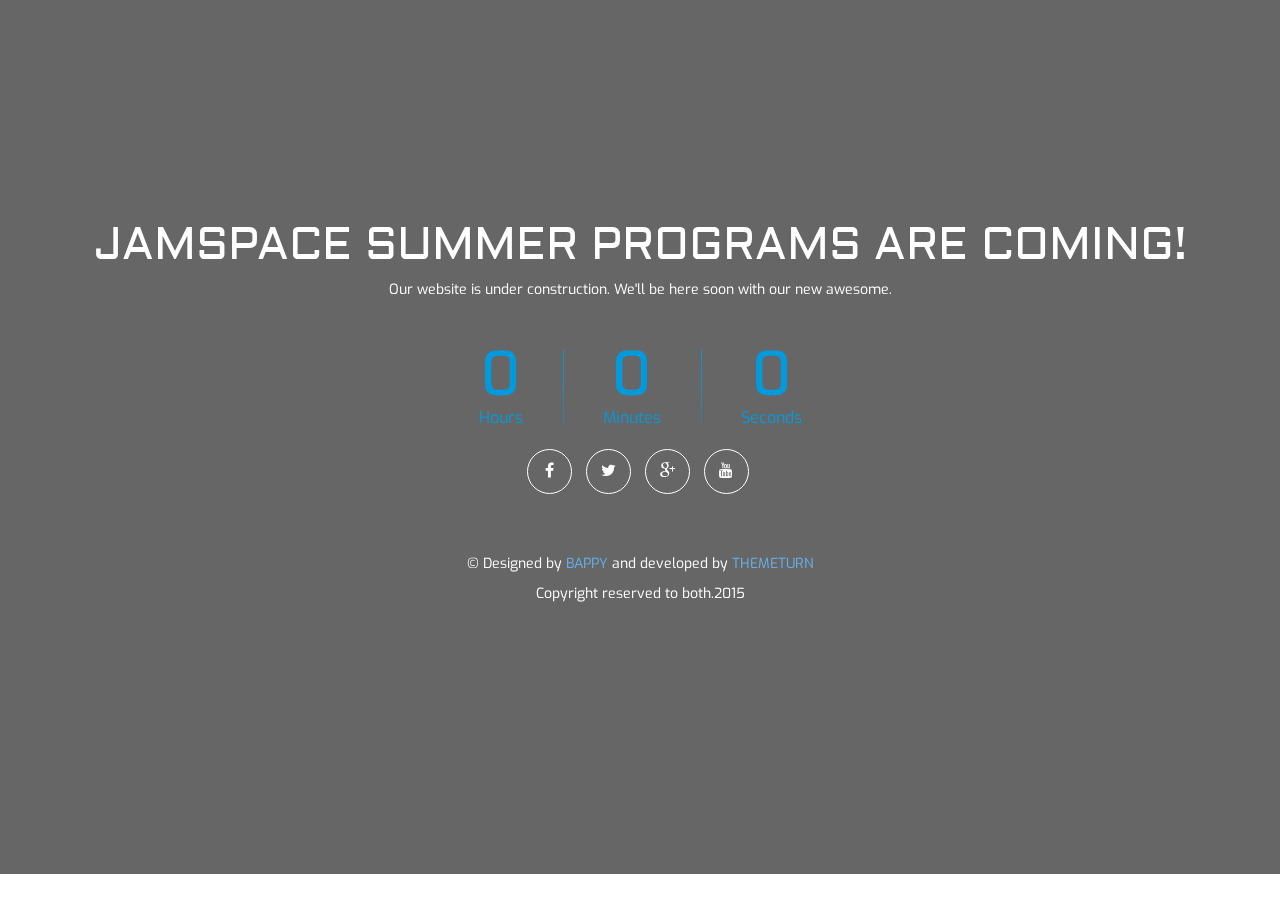
==== commit e3dc761e: "Fixed original file" ====
--- a/index.html
+++ b/index.html
@@ -1,4 +1,3 @@
-<<<<<<< HEAD
 <!DOCTYPE html>
 <html lang="en">
   <head>
@@ -94,63 +93,4 @@
     <script src="http://maps.google.com/maps/api/js?sensor=false"></script>
 
   </body>
-</html>
-=======
-<!DOCTYPE html>
-<html lang="en-us">
-  <head>
-    <meta charset="UTF-8">
-    <title>Jamspace by neilw22</title>
-    <meta name="viewport" content="width=device-width, initial-scale=1">
-    <link rel="stylesheet" type="text/css" href="stylesheets/normalize.css" media="screen">
-    <link href='https://fonts.googleapis.com/css?family=Open+Sans:400,700' rel='stylesheet' type='text/css'>
-    <link rel="stylesheet" type="text/css" href="stylesheets/stylesheet.css" media="screen">
-    <link rel="stylesheet" type="text/css" href="stylesheets/github-light.css" media="screen">
-  </head>
-  <body>
-    <section class="page-header">
-      <h1 class="project-name">Jamspace</h1>
-      <h2 class="project-tagline"></h2>
-      <a href="https://github.com/neilw22/Jamspace" class="btn">View on GitHub</a>
-      <a href="https://github.com/neilw22/Jamspace/zipball/master" class="btn">Download .zip</a>
-      <a href="https://github.com/neilw22/Jamspace/tarball/master" class="btn">Download .tar.gz</a>
-    </section>
-
-    <section class="main-content">
-      <h3>
-<a id="welcome-to-github-pages" class="anchor" href="#welcome-to-github-pages" aria-hidden="true"><span aria-hidden="true" class="octicon octicon-link"></span></a>Welcome to GitHub Pages.</h3>
-
-<p>This automatic page generator is the easiest way to create beautiful pages for all of your projects. Author your page content here <a href="https://guides.github.com/features/mastering-markdown/">using GitHub Flavored Markdown</a>, select a template crafted by a designer, and publish. After your page is generated, you can check out the new <code>gh-pages</code> branch locally. If you’re using GitHub Desktop, simply sync your repository and you’ll see the new branch.</p>
-
-<h3>
-<a id="designer-templates" class="anchor" href="#designer-templates" aria-hidden="true"><span aria-hidden="true" class="octicon octicon-link"></span></a>Designer Templates</h3>
-
-<p>We’ve crafted some handsome templates for you to use. Go ahead and click 'Continue to layouts' to browse through them. You can easily go back to edit your page before publishing. After publishing your page, you can revisit the page generator and switch to another theme. Your Page content will be preserved.</p>
-
-<h3>
-<a id="creating-pages-manually" class="anchor" href="#creating-pages-manually" aria-hidden="true"><span aria-hidden="true" class="octicon octicon-link"></span></a>Creating pages manually</h3>
-
-<p>If you prefer to not use the automatic generator, push a branch named <code>gh-pages</code> to your repository to create a page manually. In addition to supporting regular HTML content, GitHub Pages support Jekyll, a simple, blog aware static site generator. Jekyll makes it easy to create site-wide headers and footers without having to copy them across every page. It also offers intelligent blog support and other advanced templating features.</p>
-
-<h3>
-<a id="authors-and-contributors" class="anchor" href="#authors-and-contributors" aria-hidden="true"><span aria-hidden="true" class="octicon octicon-link"></span></a>Authors and Contributors</h3>
-
-<p>You can <a href="https://github.com/blog/821" class="user-mention">@mention</a> a GitHub username to generate a link to their profile. The resulting <code>&lt;a&gt;</code> element will link to the contributor’s GitHub Profile. For example: In 2007, Chris Wanstrath (<a href="https://github.com/defunkt" class="user-mention">@defunkt</a>), PJ Hyett (<a href="https://github.com/pjhyett" class="user-mention">@pjhyett</a>), and Tom Preston-Werner (<a href="https://github.com/mojombo" class="user-mention">@mojombo</a>) founded GitHub.</p>
-
-<h3>
-<a id="support-or-contact" class="anchor" href="#support-or-contact" aria-hidden="true"><span aria-hidden="true" class="octicon octicon-link"></span></a>Support or Contact</h3>
-
-<p>Having trouble with Pages? Check out our <a href="https://help.github.com/pages">documentation</a> or <a href="https://github.com/contact">contact support</a> and we’ll help you sort it out.</p>
-
-      <footer class="site-footer">
-        <span class="site-footer-owner"><a href="https://github.com/neilw22/Jamspace">Jamspace</a> is maintained by <a href="https://github.com/neilw22">neilw22</a>.</span>
-
-        <span class="site-footer-credits">This page was generated by <a href="https://pages.github.com">GitHub Pages</a> using the <a href="https://github.com/jasonlong/cayman-theme">Cayman theme</a> by <a href="https://twitter.com/jasonlong">Jason Long</a>.</span>
-      </footer>
-
-    </section>
-
-  
-  </body>
-</html>
->>>>>>> 03f1ccdc34ea153b8dd590c69e8235ad958e57bc
+</html>
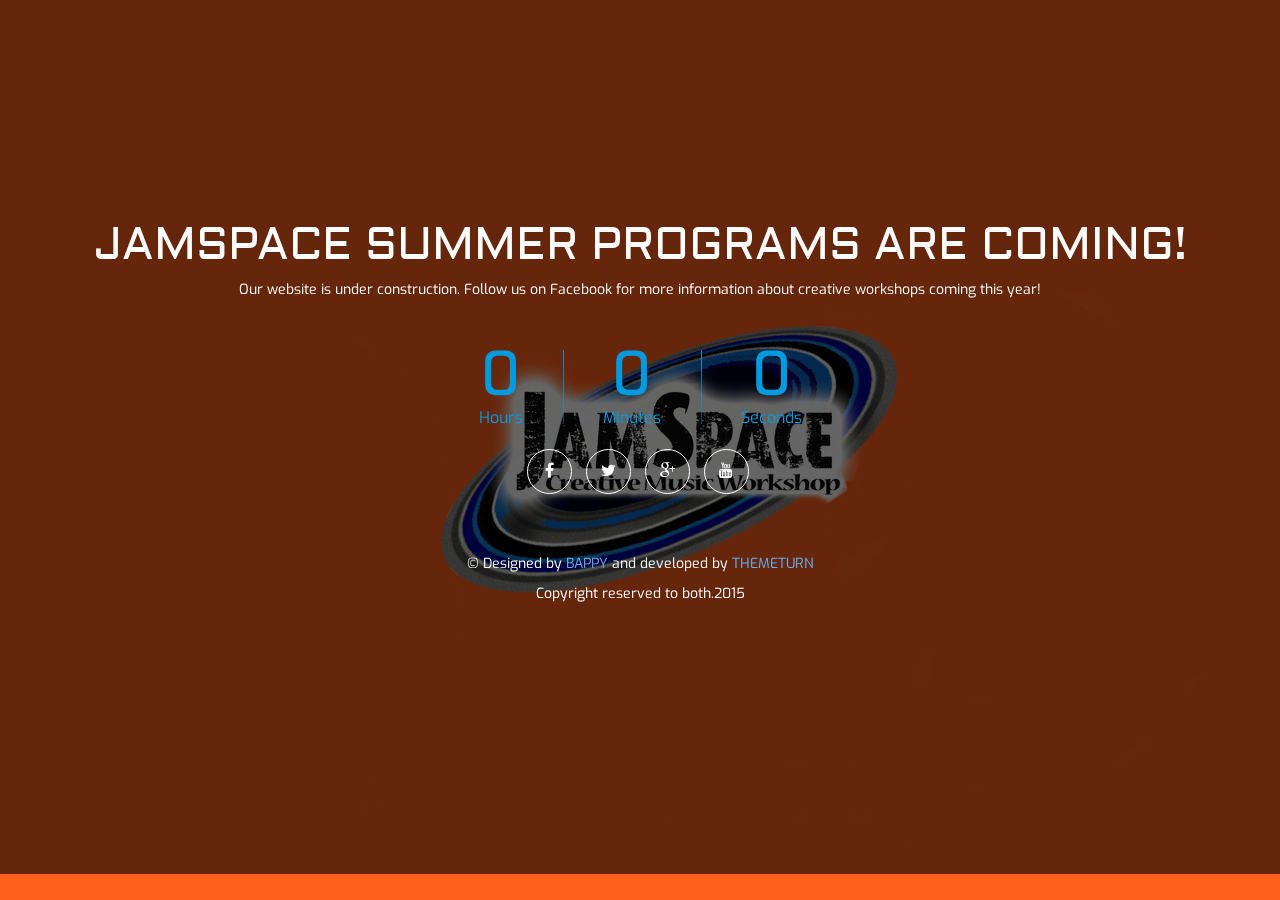
==== commit dc17ed1e: "Changed text to the main header" ====
--- a/index.html
+++ b/index.html
@@ -41,7 +41,7 @@
                     <div class="wrapper-inner text-center">
                         <div class="heading-content">
                             <h2 class="title wow bounceInLeft" >jamspace summer programs are coming!</h2>
-                            <p class="wow bounceInRight" data-wow-delay=".3s">Our website  is under construction. We'll be here soon with our new awesome. <br> </p>
+                            <p class="wow bounceInRight" data-wow-delay=".3s">Our website  is under construction. Follow us on Facebook for more information about creative workshops coming this year!<br> </p>
                        </div>
                         <!-- start timer, reference to js/countdown.js -->
                         <div id="timer" class=" wow flipInY"></div>
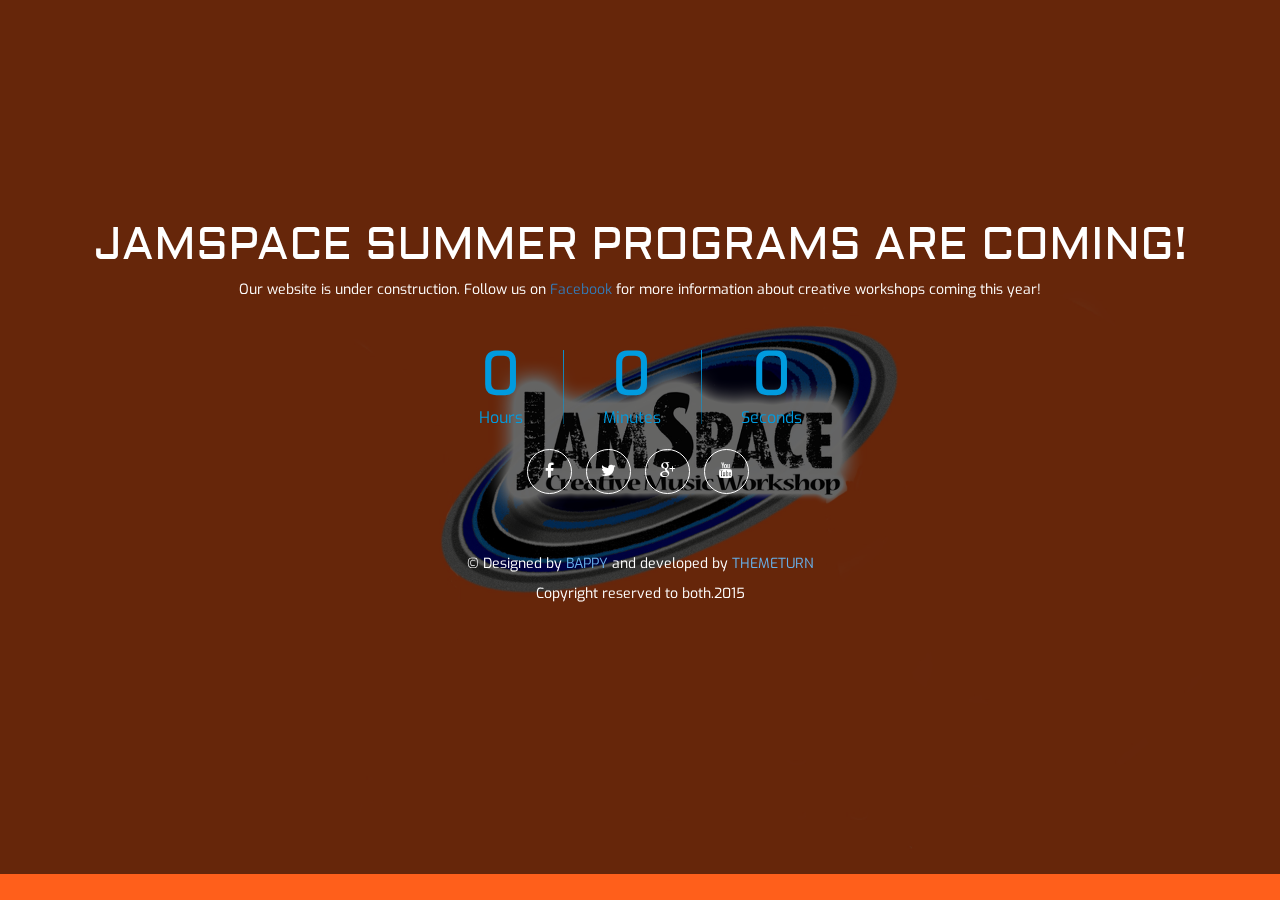
==== commit f7f08287: "Added Facebook link" ====
--- a/index.html
+++ b/index.html
@@ -41,7 +41,7 @@
                     <div class="wrapper-inner text-center">
                         <div class="heading-content">
                             <h2 class="title wow bounceInLeft" >jamspace summer programs are coming!</h2>
-                            <p class="wow bounceInRight" data-wow-delay=".3s">Our website  is under construction. Follow us on Facebook for more information about creative workshops coming this year!<br> </p>
+                            <p class="wow bounceInRight" data-wow-delay=".3s">Our website  is under construction. Follow us on <a href="https://www.facebook.com/jamspacemusic" target="_blank">Facebook</a> for more information about creative workshops coming this year!<br> </p>
                        </div>
                         <!-- start timer, reference to js/countdown.js -->
                         <div id="timer" class=" wow flipInY"></div>
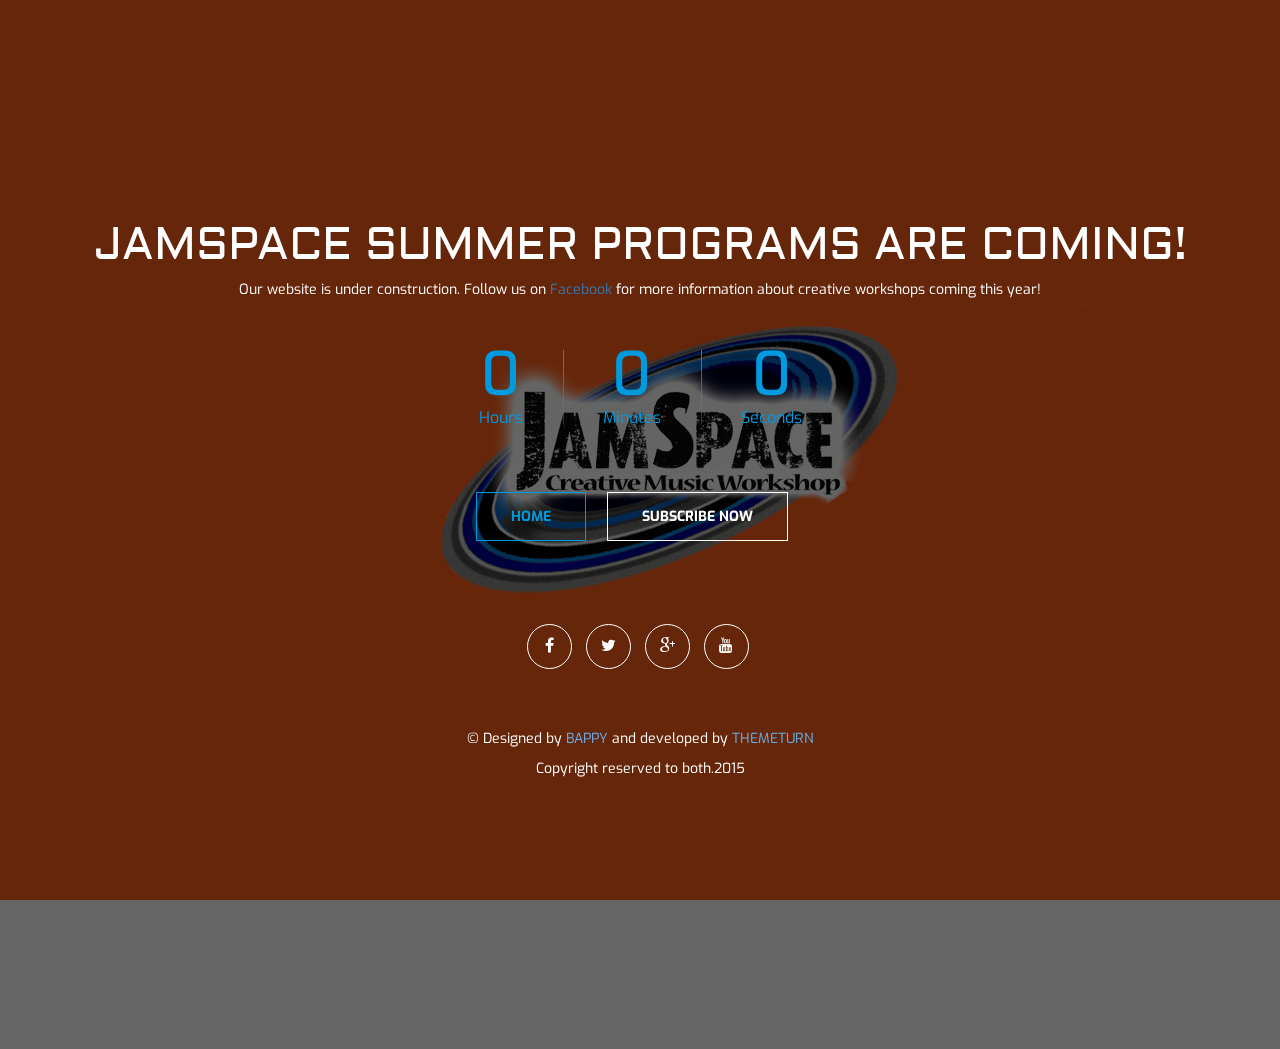
==== commit 39525226: "Added basic mail chimp subscribe form" ====
--- a/index.html
+++ b/index.html
@@ -46,11 +46,11 @@
                         <!-- start timer, reference to js/countdown.js -->
                         <div id="timer" class=" wow flipInY"></div>
                         <!-- end timer -->
-                        <!-- <div class="btn-container m60">
+                        <div class="btn-container m60">
                              <a href="#" class="active wow fadeInLeft">home</a>
                              <a href="subscribe-form.html" class=" wow fadeInLeft">Subscribe now</a>
-                            <a href="contact.html" class="wow fadeInRight">Contact us</a>
-                        </div> --><br>
+                         <!--    <a href="contact.html" class="wow fadeInRight">Contact us</a> -->
+                        </div><br>
                         <ul class="list-inline socail-link">
                                 <li><a href="https://www.facebook.com/jamspacemusic" target="_blank"><i class="fa fa-facebook wow fadeInRight" data-wow-delay=".2s"></i></a></li>
                                 <li><a href="https://twitter.com/jamspacemusic" target="_blank"><i class="fa fa-twitter wow fadeInRight" data-wow-delay=".4s"></i></a></li>
--- a/css/style.css
+++ b/css/style.css
@@ -263,6 +263,20 @@
 /*SUBSCRIBE PAGE
 ======================================================*/
 
+#mc_embed_signup{
+	color: white;
+}
+
+.clear{
+	color: #009bdf;
+}
+
+#mce-EMAIL,
+#mce-FNAME,
+#mce-LNAME{
+	color: black;
+}
+
 .subscribe-form{
 	width: 50%;
 	margin: 0 auto;
